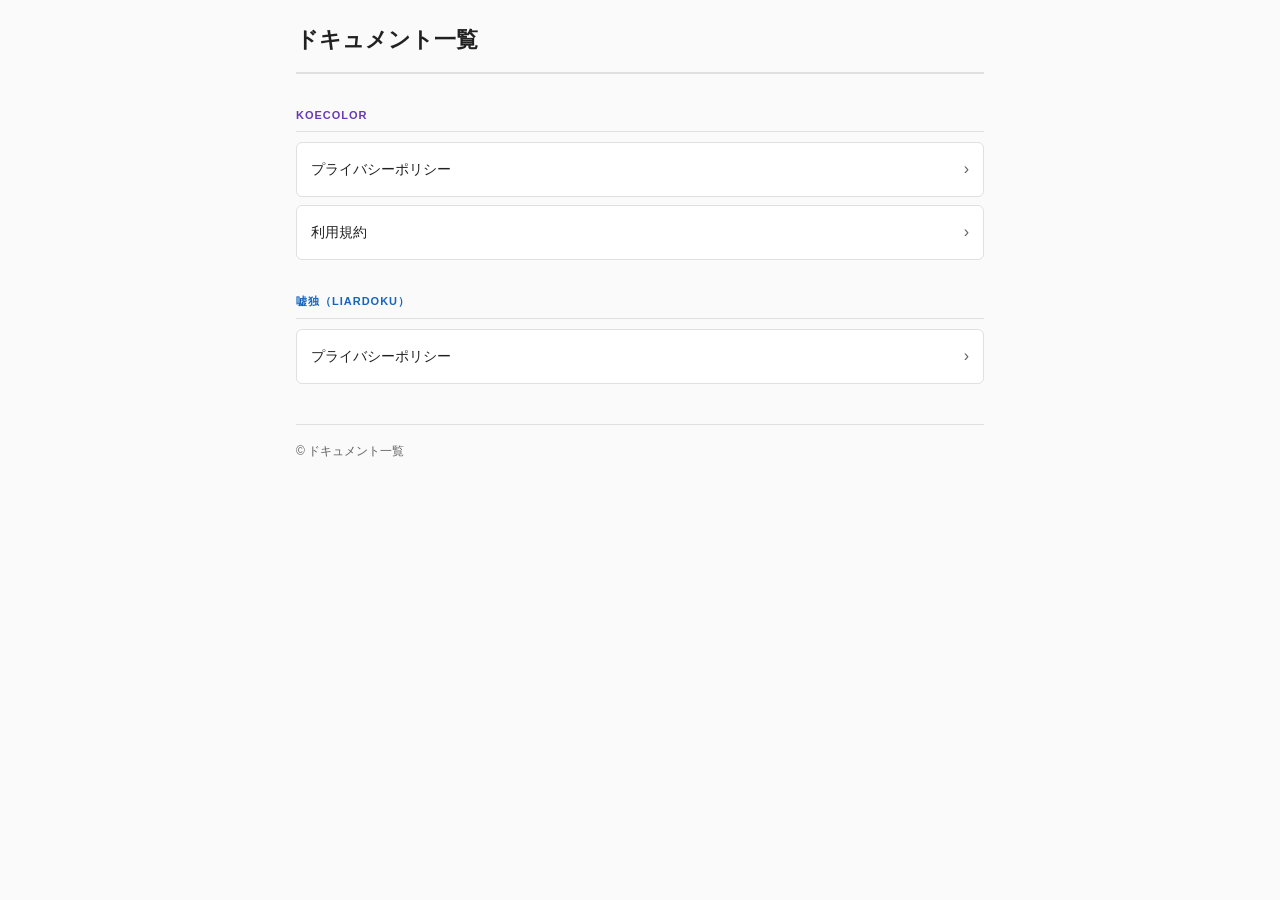
==== docs/index.html @ a9baa0c4 "update" ====
<!DOCTYPE html>
<html lang="ja">
<head>
  <meta charset="UTF-8">
  <meta name="viewport" content="width=device-width, initial-scale=1.0">
  <title>ドキュメント一覧</title>
  <style>
    :root {
      --text: #212121;
      --sub: #616161;
      --border: #E0E0E0;
      --bg: #FAFAFA;
    }
    * { box-sizing: border-box; margin: 0; padding: 0; }
    body {
      font-family: -apple-system, 'Hiragino Sans', 'Yu Gothic', sans-serif;
      font-size: 14px;
      line-height: 1.8;
      color: var(--text);
      background: var(--bg);
      padding: 20px 16px 48px;
      max-width: 720px;
      margin: 0 auto;
    }
    header {
      border-bottom: 2px solid var(--border);
      padding-bottom: 12px;
      margin-bottom: 32px;
    }
    header h1 {
      font-size: 22px;
      font-weight: 700;
      color: var(--text);
    }
    .section {
      margin-bottom: 32px;
    }
    .section-title {
      font-size: 11px;
      font-weight: 600;
      letter-spacing: 1px;
      text-transform: uppercase;
      margin-bottom: 10px;
      padding-bottom: 6px;
      border-bottom: 1px solid var(--border);
    }
    .doc-list {
      list-style: none;
      padding: 0;
    }
    .doc-list li {
      margin-bottom: 0;
    }
    .doc-list a {
      display: flex;
      justify-content: space-between;
      align-items: center;
      padding: 12px 14px;
      border: 1px solid var(--border);
      border-radius: 6px;
      margin-bottom: 8px;
      text-decoration: none;
      color: var(--text);
      background: #fff;
      transition: border-color 0.15s;
    }
    .doc-list a:hover {
      border-color: #999;
    }
    .doc-list .doc-name {
      font-weight: 500;
      font-size: 14px;
    }
    .doc-list .doc-arrow {
      color: var(--sub);
      font-size: 16px;
    }
    footer {
      margin-top: 40px;
      padding-top: 16px;
      border-top: 1px solid var(--border);
      font-size: 12px;
      color: var(--sub);
    }
  </style>
</head>
<body>

<header>
  <h1>ドキュメント一覧</h1>
</header>

<div class="section">
  <div class="section-title" style="color: #673AB7;">KoeColor</div>
  <ul class="doc-list">
    <li>
      <a href="privacy-policy.html">
        <span class="doc-name">プライバシーポリシー</span>
        <span class="doc-arrow">›</span>
      </a>
    </li>
    <li>
      <a href="terms-of-service.html">
        <span class="doc-name">利用規約</span>
        <span class="doc-arrow">›</span>
      </a>
    </li>
  </ul>
</div>

<div class="section">
  <div class="section-title" style="color: #1565C0;">嘘独（LiarDoku）</div>
  <ul class="doc-list">
    <li>
      <a href="liardoku-privacy-policy.html">
        <span class="doc-name">プライバシーポリシー</span>
        <span class="doc-arrow">›</span>
      </a>
    </li>
  </ul>
</div>

<footer>
  &copy; ドキュメント一覧
</footer>

</body>
</html>
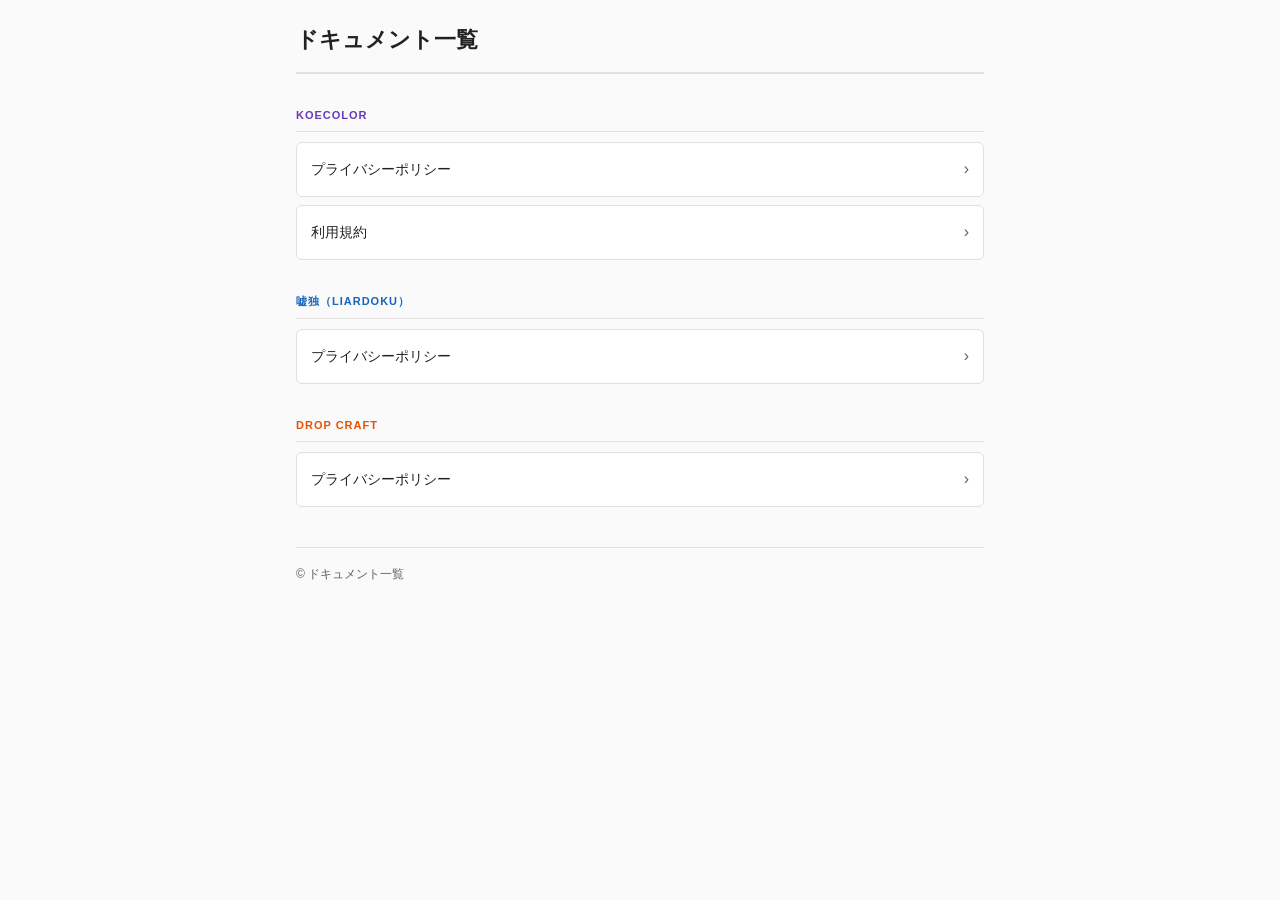
==== commit c1b533bc: "update" ====
--- a/docs/index.html
+++ b/docs/index.html
@@ -120,6 +120,18 @@
   </ul>
 </div>
 
+<div class="section">
+  <div class="section-title" style="color: #E65100;">Drop Craft</div>
+  <ul class="doc-list">
+    <li>
+      <a href="drop-craft-privacy-policy.html">
+        <span class="doc-name">プライバシーポリシー</span>
+        <span class="doc-arrow">›</span>
+      </a>
+    </li>
+  </ul>
+</div>
+
 <footer>
   &copy; ドキュメント一覧
 </footer>
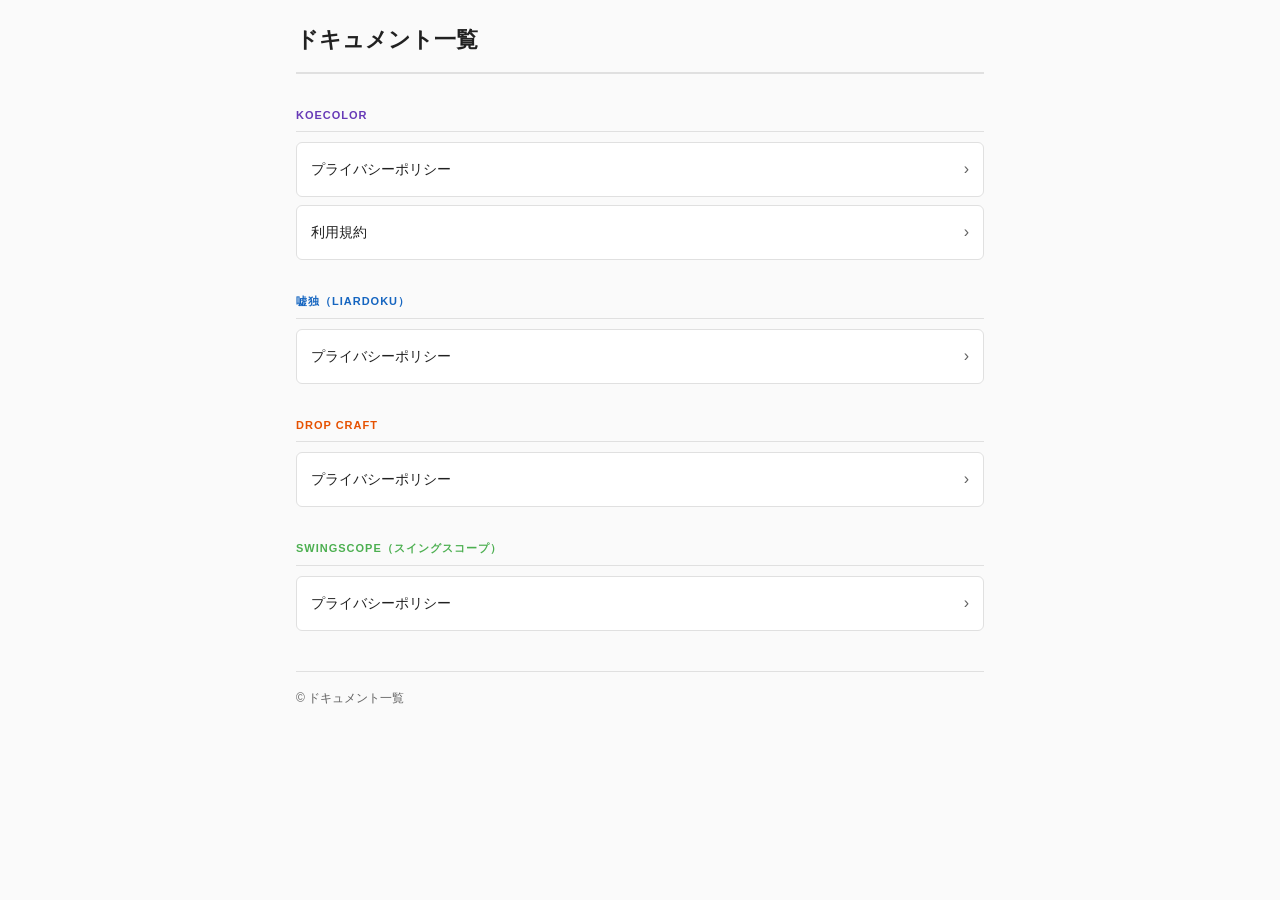
==== commit aab5a3e1: "Add SwingScope privacy policy Co-Authored-By: Claude Sonnet 4.6 <noreply@anthropic.com>" ====
--- a/docs/index.html
+++ b/docs/index.html
@@ -132,6 +132,18 @@
   </ul>
 </div>
 
+<div class="section">
+  <div class="section-title" style="color: #4CAF50;">SwingScope（スイングスコープ）</div>
+  <ul class="doc-list">
+    <li>
+      <a href="swingscope-privacy-policy.html">
+        <span class="doc-name">プライバシーポリシー</span>
+        <span class="doc-arrow">›</span>
+      </a>
+    </li>
+  </ul>
+</div>
+
 <footer>
   &copy; ドキュメント一覧
 </footer>
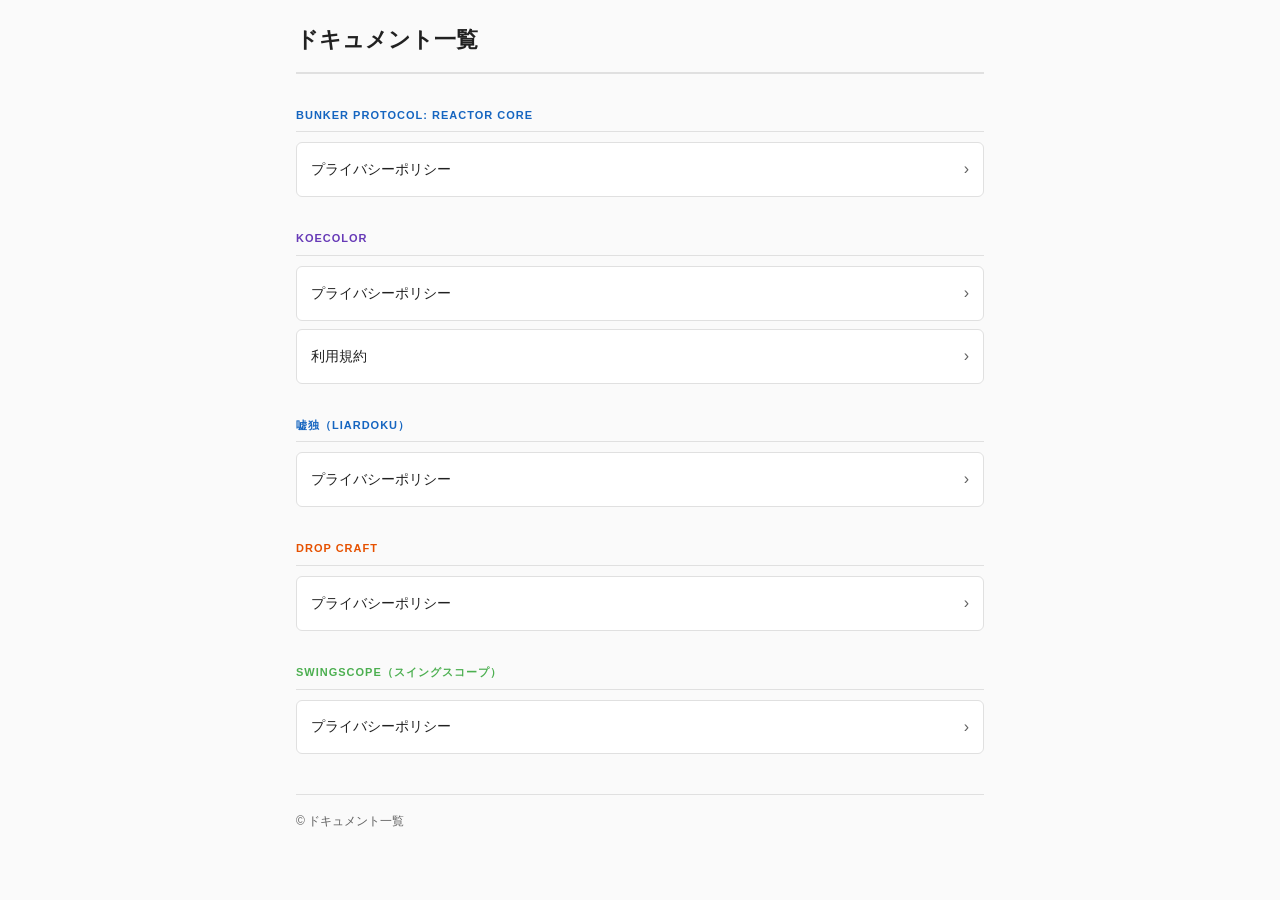
==== commit 519ba5cc: "feat: BUNKER PROTOCOL プライバシーページを追加・更新 - index.html に BUNKER PROTOCOL セクションを追加 - bunker-protocol-priv" ====
--- a/docs/index.html
+++ b/docs/index.html
@@ -4,84 +4,9 @@
   <meta charset="UTF-8">
   <meta name="viewport" content="width=device-width, initial-scale=1.0">
   <title>ドキュメント一覧</title>
+  <link rel="stylesheet" href="css/base.css">
   <style>
-    :root {
-      --text: #212121;
-      --sub: #616161;
-      --border: #E0E0E0;
-      --bg: #FAFAFA;
-    }
-    * { box-sizing: border-box; margin: 0; padding: 0; }
-    body {
-      font-family: -apple-system, 'Hiragino Sans', 'Yu Gothic', sans-serif;
-      font-size: 14px;
-      line-height: 1.8;
-      color: var(--text);
-      background: var(--bg);
-      padding: 20px 16px 48px;
-      max-width: 720px;
-      margin: 0 auto;
-    }
-    header {
-      border-bottom: 2px solid var(--border);
-      padding-bottom: 12px;
-      margin-bottom: 32px;
-    }
-    header h1 {
-      font-size: 22px;
-      font-weight: 700;
-      color: var(--text);
-    }
-    .section {
-      margin-bottom: 32px;
-    }
-    .section-title {
-      font-size: 11px;
-      font-weight: 600;
-      letter-spacing: 1px;
-      text-transform: uppercase;
-      margin-bottom: 10px;
-      padding-bottom: 6px;
-      border-bottom: 1px solid var(--border);
-    }
-    .doc-list {
-      list-style: none;
-      padding: 0;
-    }
-    .doc-list li {
-      margin-bottom: 0;
-    }
-    .doc-list a {
-      display: flex;
-      justify-content: space-between;
-      align-items: center;
-      padding: 12px 14px;
-      border: 1px solid var(--border);
-      border-radius: 6px;
-      margin-bottom: 8px;
-      text-decoration: none;
-      color: var(--text);
-      background: #fff;
-      transition: border-color 0.15s;
-    }
-    .doc-list a:hover {
-      border-color: #999;
-    }
-    .doc-list .doc-name {
-      font-weight: 500;
-      font-size: 14px;
-    }
-    .doc-list .doc-arrow {
-      color: var(--sub);
-      font-size: 16px;
-    }
-    footer {
-      margin-top: 40px;
-      padding-top: 16px;
-      border-top: 1px solid var(--border);
-      font-size: 12px;
-      color: var(--sub);
-    }
+    header { border-bottom-color: var(--border); margin-bottom: 32px; }
   </style>
 </head>
 <body>
@@ -89,6 +14,18 @@
 <header>
   <h1>ドキュメント一覧</h1>
 </header>
+
+<div class="section">
+  <div class="section-title" style="color: #1565C0;">BUNKER PROTOCOL: Reactor Core</div>
+  <ul class="doc-list">
+    <li>
+      <a href="bunker-protocol-privacy-policy.html">
+        <span class="doc-name">プライバシーポリシー</span>
+        <span class="doc-arrow">›</span>
+      </a>
+    </li>
+  </ul>
+</div>
 
 <div class="section">
   <div class="section-title" style="color: #673AB7;">KoeColor</div>
--- a/docs/css/base.css
+++ b/docs/css/base.css
@@ -0,0 +1,167 @@
+/* ------------------------------------------------------------------ */
+/* Defaults = KoeColor / purple theme.                                  */
+/* Override --accent, --th-bg, --important-bg, --important-border       */
+/* and --app-name-letter-spacing per page as needed.                    */
+/* ------------------------------------------------------------------ */
+:root {
+  --text:                  #212121;
+  --sub:                   #616161;
+  --border:                #E0E0E0;
+  --bg:                    #FAFAFA;
+  --warn-bg:               #FFF8E1;
+  --warn-border:           #FFB300;
+  --accent:                #673AB7;
+  --th-bg:                 #EDE7F6;
+  --th-color:              var(--accent);
+  --important-bg:          #FCE4EC;
+  --important-border:      #EF9A9A;
+  --app-name-letter-spacing: 1px;
+}
+
+/* Reset */
+* { box-sizing: border-box; margin: 0; padding: 0; }
+
+/* Body — font-family by lang attribute */
+html[lang="ja"] body { font-family: -apple-system, 'Hiragino Sans', 'Yu Gothic', sans-serif; }
+html[lang="en"] body { font-family: -apple-system, 'Helvetica Neue', Arial, sans-serif; }
+body {
+  font-size: 14px;
+  line-height: 1.8;
+  color: var(--text);
+  background: var(--bg);
+  padding: 20px 16px 48px;
+  max-width: 720px;
+  margin: 0 auto;
+}
+
+/* Header */
+header {
+  border-bottom: 2px solid var(--accent);
+  padding-bottom: 12px;
+  margin-bottom: 24px;
+}
+header .app-name {
+  font-size: 11px;
+  color: var(--accent);
+  font-weight: 600;
+  letter-spacing: var(--app-name-letter-spacing);
+  text-transform: uppercase;
+  margin-bottom: 4px;
+}
+header h1 { font-size: 22px; font-weight: 700; color: var(--text); }
+header .date { font-size: 12px; color: var(--sub); margin-top: 6px; }
+
+/* Headings */
+h2 {
+  font-size: 15px;
+  font-weight: 700;
+  color: var(--accent);
+  margin: 28px 0 10px;
+  padding-bottom: 6px;
+  border-bottom: 1px solid var(--border);
+}
+h3 { font-size: 13px; font-weight: 700; color: var(--text); margin: 16px 0 8px; }
+
+/* Text */
+p { margin-bottom: 10px; }
+ul, ol { padding-left: 20px; margin-bottom: 10px; }
+li { margin-bottom: 4px; }
+a { color: var(--accent); text-decoration: none; }
+a:hover { text-decoration: underline; }
+
+/* Table */
+table { width: 100%; border-collapse: collapse; margin-bottom: 14px; font-size: 13px; }
+th {
+  background: var(--th-bg);
+  color: var(--th-color);
+  font-weight: 600;
+  padding: 8px 10px;
+  text-align: left;
+  border: 1px solid var(--border);
+}
+td { padding: 7px 10px; border: 1px solid var(--border); vertical-align: top; }
+tr:nth-child(even) td { background: #F5F5F5; }
+
+/* Info boxes */
+.warning {
+  background: var(--warn-bg);
+  border-left: 4px solid var(--warn-border);
+  border-radius: 4px;
+  padding: 12px 14px;
+  margin-bottom: 24px;
+  font-size: 12px;
+  color: #5D4037;
+}
+.note {
+  background: var(--warn-bg);
+  border-left: 4px solid var(--warn-border);
+  border-radius: 4px;
+  padding: 12px 14px;
+  margin: 10px 0;
+  font-size: 12px;
+  color: #5D4037;
+}
+.important {
+  background: var(--important-bg);
+  border: 1px solid var(--important-border);
+  border-radius: 6px;
+  padding: 12px 14px;
+  margin: 10px 0;
+  font-size: 13px;
+  font-weight: 500;
+}
+.ai-note {
+  background: #E3F2FD;
+  border: 1px solid #90CAF9;
+  border-radius: 6px;
+  padding: 12px 14px;
+  margin: 10px 0;
+  font-size: 13px;
+  color: #4527A0;
+}
+.contact-box {
+  background: #fff;
+  border: 1px solid var(--border);
+  border-radius: 6px;
+  padding: 14px 16px;
+  margin: 12px 0;
+}
+
+/* Footer */
+footer {
+  margin-top: 40px;
+  padding-top: 16px;
+  border-top: 1px solid var(--border);
+  font-size: 12px;
+  color: var(--sub);
+}
+
+/* Index page */
+.section { margin-bottom: 32px; }
+.section-title {
+  font-size: 11px;
+  font-weight: 600;
+  letter-spacing: 1px;
+  text-transform: uppercase;
+  margin-bottom: 10px;
+  padding-bottom: 6px;
+  border-bottom: 1px solid var(--border);
+}
+.doc-list { list-style: none; padding: 0; }
+.doc-list li { margin-bottom: 0; }
+.doc-list a {
+  display: flex;
+  justify-content: space-between;
+  align-items: center;
+  padding: 12px 14px;
+  border: 1px solid var(--border);
+  border-radius: 6px;
+  margin-bottom: 8px;
+  text-decoration: none;
+  color: var(--text);
+  background: #fff;
+  transition: border-color 0.15s;
+}
+.doc-list a:hover { border-color: #999; }
+.doc-list .doc-name { font-weight: 500; font-size: 14px; }
+.doc-list .doc-arrow { color: var(--sub); font-size: 16px; }
